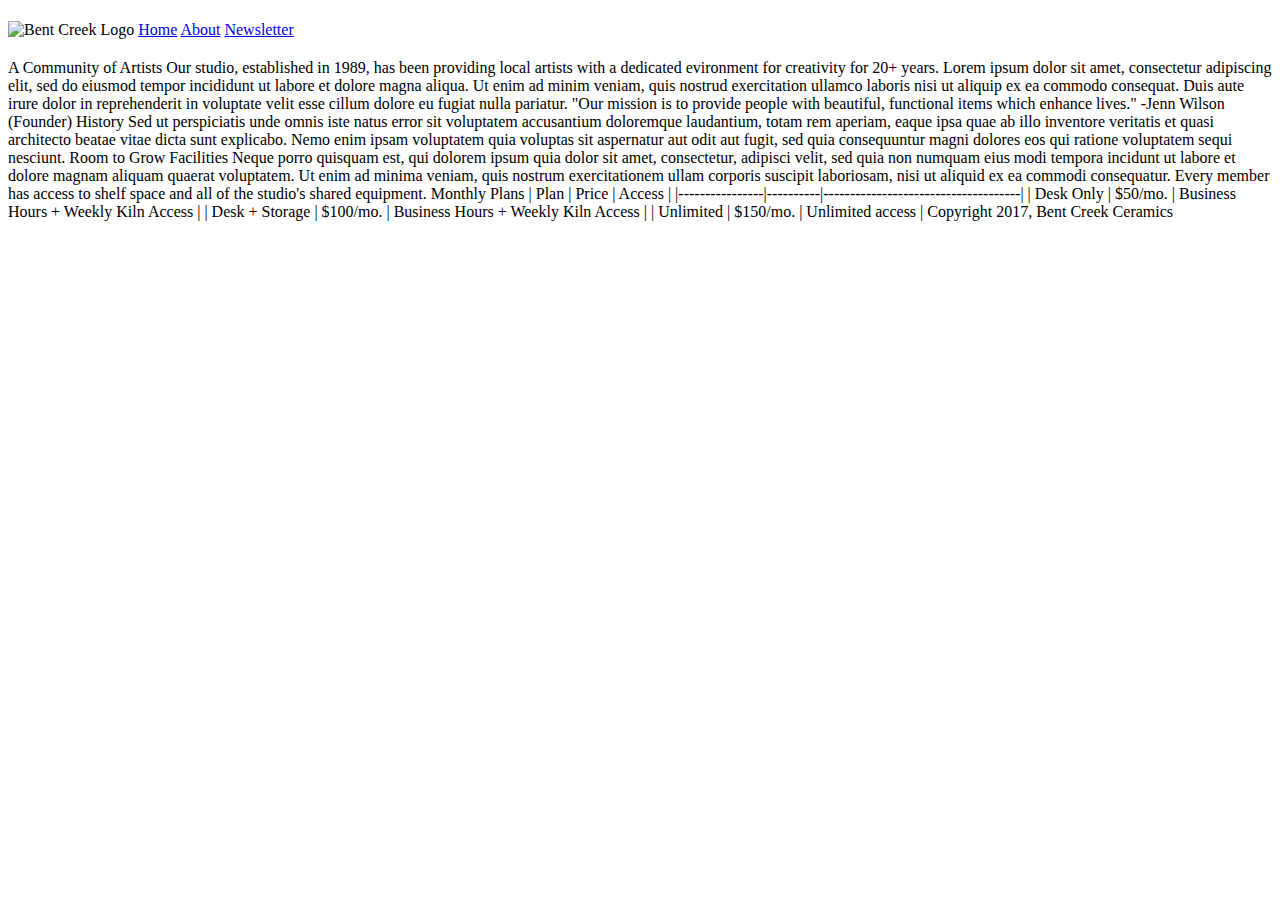
==== about/index.html @ 16eafcc3 "Week One Project" ====
<!DOCTYPE html>
<html>
  <head>
    <meta charset="utf-8">
    <meta content="IE=edge,chrome=1" http-equiv="X-UA-Compatible">
    <title>Bent Creek Ceramics - About</title>
    <meta content="width=device-width, initial-scale=1" name="viewport">
    <link href="..styles.css" rel="stylesheet">
    <link href="https://fonts.googleapis.com/css?family=Merriweather:300,300i,400,400i,700|Roboto:300,300i,400,400i" rel="stylesheet">
  </head>
  <body class="site_about">
      <header class="">
        <h1></h1>
        <nav>
          <img src="images/bent-creek-logo.png" alt="Bent Creek Logo">
          <a href="../index.html">Home</a>
          <a href="index.html">About</a>
          <a href="../newsletter/index.html">Newsletter</a>
        </nav>
        <h2></h2>
      </header>
      <footer class="">
        <a href=""></a>
        <a href=""></a>
        <a href=""></a>
    </footer>
  </body>
</html>
A Community of Artists

Our studio, established in 1989, has been providing local artists with a dedicated evironment for creativity for 20+ years. Lorem ipsum dolor sit amet, consectetur adipiscing elit, sed do eiusmod tempor incididunt ut labore et dolore magna aliqua. Ut enim ad minim veniam, quis nostrud exercitation ullamco laboris nisi ut aliquip ex ea commodo consequat. Duis aute irure dolor in reprehenderit in voluptate velit esse cillum dolore eu fugiat nulla pariatur.

"Our mission is to provide people with beautiful, functional items which enhance lives."
-Jenn Wilson (Founder)

History

Sed ut perspiciatis unde omnis iste natus error sit voluptatem accusantium doloremque laudantium, totam rem aperiam, eaque ipsa quae ab illo inventore veritatis et quasi architecto beatae vitae dicta sunt explicabo. Nemo enim ipsam voluptatem quia voluptas sit aspernatur aut odit aut fugit, sed quia consequuntur magni dolores eos qui ratione voluptatem sequi nesciunt.

Room to Grow

Facilities

Neque porro quisquam est, qui dolorem ipsum quia dolor sit amet, consectetur, adipisci velit, sed quia non numquam eius modi tempora incidunt ut labore et dolore magnam aliquam quaerat voluptatem. Ut enim ad minima veniam, quis nostrum exercitationem ullam corporis suscipit laboriosam, nisi ut aliquid ex ea commodi consequatur.

Every member has access to shelf space and all of the studio's shared equipment.

Monthly Plans

| Plan           | Price    | Access                              |
|----------------|----------|-------------------------------------|
| Desk Only      | $50/mo.  | Business Hours + Weekly Kiln Access |
| Desk + Storage | $100/mo. | Business Hours + Weekly Kiln Access |
| Unlimited      | $150/mo. | Unlimited access                    |


Copyright 2017, Bent Creek Ceramics
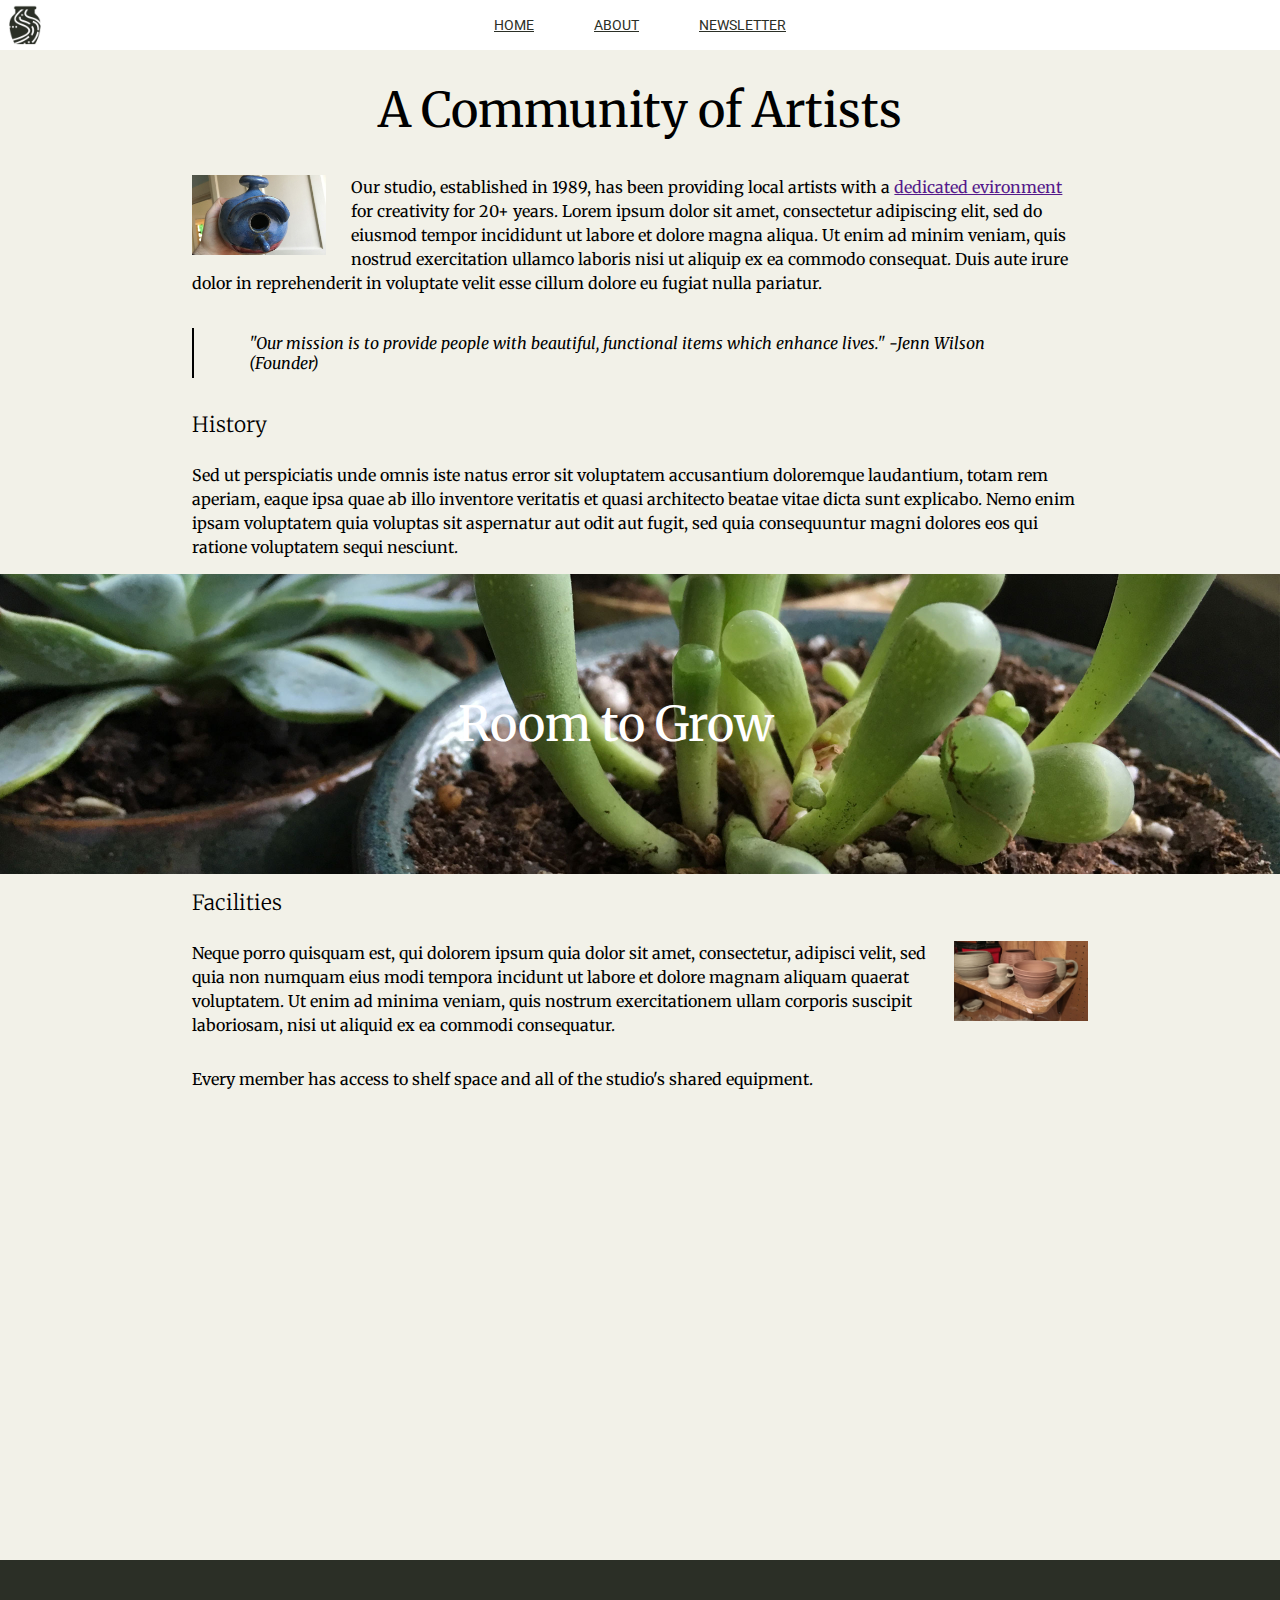
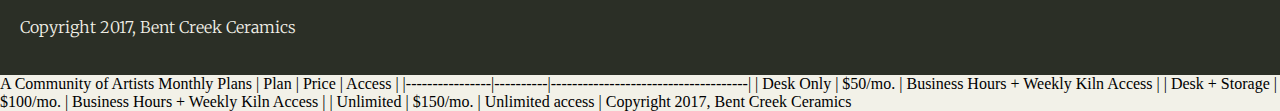
==== commit 7358666a: "3rd Progress Add; more to follow." ====
--- a/about/index.html
+++ b/about/index.html
@@ -5,45 +5,52 @@
     <meta content="IE=edge,chrome=1" http-equiv="X-UA-Compatible">
     <title>Bent Creek Ceramics - About</title>
     <meta content="width=device-width, initial-scale=1" name="viewport">
-    <link href="..styles.css" rel="stylesheet">
+    <link href="../styles.css" rel="stylesheet">
     <link href="https://fonts.googleapis.com/css?family=Merriweather:300,300i,400,400i,700|Roboto:300,300i,400,400i" rel="stylesheet">
   </head>
-  <body class="site_about">
-      <header class="">
-        <h1></h1>
-        <nav>
-          <img src="images/bent-creek-logo.png" alt="Bent Creek Logo">
-          <a href="../index.html">Home</a>
-          <a href="index.html">About</a>
-          <a href="../newsletter/index.html">Newsletter</a>
-        </nav>
-        <h2></h2>
-      </header>
-      <footer class="">
-        <a href=""></a>
-        <a href=""></a>
-        <a href=""></a>
-    </footer>
+  <body class="site-about">
+      <nav>
+        <img class="nav-icon" src="../images/bent-creek-logo.png" alt="Bent Creek Logo">
+        <div class="nav-row">
+          <a class="nav-item" href="../index.html">Home</a>
+          <a class="nav-item" href="index.html">About</a>
+          <a class="nav-item" href="../newsletter/index.html">Newsletter</a>
+        <div>
+      </nav>
+      <section class="our-studio">
+        <h1 class="community">A Community of Artists</h1>
+        <div class="txt-box-long">
+          <p><a id="i08"></a>Our studio, established in 1989, has been providing local artists with a <a href="">dedicated evironment</a> for creativity for 20+ years. Lorem ipsum dolor sit amet, consectetur adipiscing elit, sed do eiusmod tempor incididunt ut labore et dolore magna aliqua. Ut enim ad minim veniam, quis nostrud exercitation ullamco laboris nisi ut aliquip ex ea commodo consequat. Duis aute irure dolor in reprehenderit in voluptate velit esse cillum dolore eu fugiat nulla pariatur.</p>
+          <br>
+          <blockquote>"Our mission is to provide people with beautiful, functional items which enhance lives."
+          -Jenn Wilson (Founder)</blockquote>
+          <br>
+          <h3>History</h3>
+          <p>Sed ut perspiciatis unde omnis iste natus error sit voluptatem accusantium doloremque laudantium, totam rem aperiam, eaque ipsa quae ab illo inventore veritatis et quasi architecto beatae vitae dicta sunt explicabo. Nemo enim ipsam voluptatem quia voluptas sit aspernatur aut odit aut fugit, sed quia consequuntur magni dolores eos qui ratione voluptatem sequi nesciunt.</p>
+        </div>
+        <div id="i09">
+          <h1 class="room">Room to Grow</h1>
+        </div>
+        <div class="txt-box-long">
+          <h3>Facilities</h3>
+          <p><a id="i10"></a>Neque porro quisquam est, qui dolorem ipsum quia dolor sit amet, consectetur, adipisci velit, sed quia non numquam eius modi tempora incidunt ut labore et dolore magnam aliquam quaerat voluptatem. Ut enim ad minima veniam, quis nostrum exercitationem ullam corporis suscipit laboriosam, nisi ut aliquid ex ea commodi consequatur.</p>
+          <p>Every member has access to shelf space and all of the studio's shared equipment.</p>
+        </div>
+        <div></d>
+        <div></d>
+        <div></d>
+        <div></d>
+        <div></d>
+        <div></d>
+      </section>
+      <footer>
+        <p>Copyright 2017, Bent Creek Ceramics</p>
+      </footer>
   </body>
 </html>
 A Community of Artists
 
-Our studio, established in 1989, has been providing local artists with a dedicated evironment for creativity for 20+ years. Lorem ipsum dolor sit amet, consectetur adipiscing elit, sed do eiusmod tempor incididunt ut labore et dolore magna aliqua. Ut enim ad minim veniam, quis nostrud exercitation ullamco laboris nisi ut aliquip ex ea commodo consequat. Duis aute irure dolor in reprehenderit in voluptate velit esse cillum dolore eu fugiat nulla pariatur.
 
-"Our mission is to provide people with beautiful, functional items which enhance lives."
--Jenn Wilson (Founder)
-
-History
-
-Sed ut perspiciatis unde omnis iste natus error sit voluptatem accusantium doloremque laudantium, totam rem aperiam, eaque ipsa quae ab illo inventore veritatis et quasi architecto beatae vitae dicta sunt explicabo. Nemo enim ipsam voluptatem quia voluptas sit aspernatur aut odit aut fugit, sed quia consequuntur magni dolores eos qui ratione voluptatem sequi nesciunt.
-
-Room to Grow
-
-Facilities
-
-Neque porro quisquam est, qui dolorem ipsum quia dolor sit amet, consectetur, adipisci velit, sed quia non numquam eius modi tempora incidunt ut labore et dolore magnam aliquam quaerat voluptatem. Ut enim ad minima veniam, quis nostrum exercitationem ullam corporis suscipit laboriosam, nisi ut aliquid ex ea commodi consequatur.
-
-Every member has access to shelf space and all of the studio's shared equipment.
 
 Monthly Plans
 
--- a/styles.css
+++ b/styles.css
@@ -0,0 +1,311 @@
+*, *:before, *:after {
+  box-sizing: border-box;
+}
+
+* {
+  margin: 0;
+  padding: 0;
+  border: 0;
+  outline: 0;
+  font-size: 100%;
+  vertical-align: baseline;
+  background: transparent;
+}
+/*
+font-family: 'Merriweather', serif;
+font-family: 'Roboto', sans-serif;
+*/
+
+/*
+Background: #F2F1E8
+Text: #131511
+Inline Link: #968772
+Inline Link (Hover): #967343
+Navigation Background: #FFFFFF
+Navigation Text: #2B2F26
+Navigation Text (Hover): #CD5D67
+Navigation Text (Active) #968772
+Button Background: #968772
+Button Background (Hover): #967343
+Button Text: #F2F1E8
+Button Text (Hover): #FFFFFF
+Input Border Bottom: #968772
+Input Border Bottom (Focus): #967343
+*/
+
+.site-index {
+  background-color: #F2F1E8;
+  display: flex;
+  flex-direction: column;
+  width: 100%;
+}
+
+.site-about {
+  background-color: #F2F1E8;
+  width: 100%;
+}
+
+nav {
+  background-color: #FFFFFF;
+  overflow: hidden;
+  position: fixed;
+  top: 0;
+  left: 0;
+  width: 100%;
+  height: 50px;
+  display: flex;
+  flex-flow: row;
+  justify-content: center;
+  align-self: center;
+  list-style: none;
+}
+
+.nav-icon {
+  position: fixed;
+  top: 5px;
+  left: 5px;
+  width: 40px;
+  height: 40px;
+}
+
+.nav-row {
+  display: flex;
+  flex-flow: row;
+  justify-content: center;
+  align-self: center;
+  list-style: none;
+}
+
+.nav-item {
+  font-family: 'Roboto', sans-serif;
+  font-size: 14px;
+  text-transform: uppercase;
+  color: #2B2F26;
+  padding: 0px 20px;
+  margin: 10px 10px;
+}
+
+.nav-item:hover {
+  color: #CD5D67;
+}
+
+.nav-item:active {
+  color: #968772;
+}
+
+.company {
+  font-family: 'Merriweather', serif;
+  font-size: 48px;
+  font-weight: 400;
+}
+
+.community {
+  font-family: 'Merriweather', serif;
+  font-size: 48px;
+  font-weight: 400;
+  padding: 20px 0px;
+}
+
+.room {
+  display: inline-flex;
+  font-family: 'Merriweather', serif;
+  font-size: 48px;
+  font-weight: 400;
+  color: white;
+  margin: auto;
+}
+
+h2 {
+  font-family: 'Merriweather', serif;
+  font-size: 28px;
+  font-weight: 100;
+  padding: 10px 0px;
+  margin-top: 5px;
+}
+
+h3 {
+  font-family: 'Merriweather', serif;
+  font-size: 21px;
+  font-weight: 100;
+  padding: 10px 0px;
+  margin-top: 5px;
+}
+
+p {
+  font-family: 'Merriweather', serif;
+  font-size: 16px;
+  line-height: 24px;
+  padding: 15px 0px;
+}
+
+.site-intro {
+  text-align: center;
+  margin-top: 80px;
+  height: 590px;
+  width: 100%;
+}
+
+.our-studio {
+  text-align: center;
+  margin-top: 60px;
+  height: 1500px;
+  width: 100%;
+}
+
+.gallery {
+  display: flex;
+  flex-wrap: wrap;
+  justify-content: space-between;
+  margin: 0;
+  width: 100%;
+  padding: 10px;
+}
+
+div {
+  display: flex;
+  justify-content: flex-start;
+  align-items: stretch;
+}
+
+.txt_box_image {
+  font-family: 'Merriweather', serif;
+  font-size: 14;
+  font-weight: lighter;
+  height: 28px;
+  color: #F2F1E8;
+  background-color: #2B2F26;
+  padding: 5px 10px;
+}
+
+.txt-box-long {
+  display: flex;
+  flex-direction: column;
+  justify-content: flex-start;
+  flex-wrap: nowrap;
+  text-align: left;
+  padding-left: 15%;
+  padding-right: 15%;
+}
+
+blockquote {
+  font-family: 'Merriweather', serif;
+  font-size: 16px;
+  font-style: italic;
+  border-left: 2px solid black;
+  padding: 5px 55px;
+}
+
+#i01 {
+    display: flex;
+    background-image: url("./images/product-1.jpg");
+    background-clip: border-box;
+    background-position: center;
+    background-size: cover;
+    width: 59%;
+    height: 300px;
+    margin: 5px;
+}
+
+#i02 {
+  display:flex;
+    background-image: url("./images/product-2.jpg");
+    background-clip: border-box;
+    background-position: center;
+    background-size: cover;
+    width: 19%;
+    height: auto;
+    margin: 5px;
+}
+
+#i03 {
+    background-image: url("./images/product-3.jpg");
+    background-clip: border-box;
+    background-position: center;
+    background-size: cover;
+    width: 19%;
+    height: auto;
+    margin: 5px;
+}
+
+#i04 {
+    background-image: url("./images/product-4.jpg");
+    background-clip: border-box;
+    background-position: center;
+    background-size: cover;
+    width: 19%;
+    height: 150px;
+    margin: 5px;
+}
+
+#i05 {
+    background-image: url("./images/product-5.jpg");
+    background-clip: border-box;
+    background-position: center;
+    background-size: cover;
+    width: 19%;
+    height: auto;
+    margin: 5px;
+}
+
+#i06 {
+    background-image: url("./images/product-6.jpg");
+    background-clip: border-box;
+    background-position: top;
+    background-size: cover;
+    width: 39%;
+    height: auto;
+    margin: 5px;
+}
+
+#i07 {
+    background-image: url("./images/product-7.jpg");
+    background-clip: border-box;
+    background-position: left;
+    background-size: cover;
+    width: 19%;
+    height: auto;
+    margin: 5px;
+}
+
+#i08 {
+  background-image: url("./images/birdhouse.jpg");
+  background-clip: border-box;
+  background-position: center;
+  background-size: cover;
+  float: left;
+  width: 15%;
+  height: 80px;
+  margin: 0px 25px 0px 0px;
+}
+
+#i09 {
+  background-image: url("./images/background-3.jpg");
+  background-clip: border-box;
+  background-position: center;
+  background-size: cover;
+  width: 100%;
+  height: 300px;
+  padding: 0px 50px 0px 0px;
+}
+
+#i10 {
+  background-image: url("./images/background-1.jpg");
+  background-clip: border-box;
+  background-position: center;
+  background-size: cover;
+  float: right;
+  width: 15%;
+  height: 80px;
+  padding: 0px 0px 25px 0px;
+}
+
+footer {
+  background-color: #2B2F26;
+  color: white;
+  font-family: 'Merriweather', serif;
+  font-size: 14;
+  font-weight: lighter;
+  color: #F2F1E8;
+  height: 115px;
+  padding: 40px 20px;
+}
